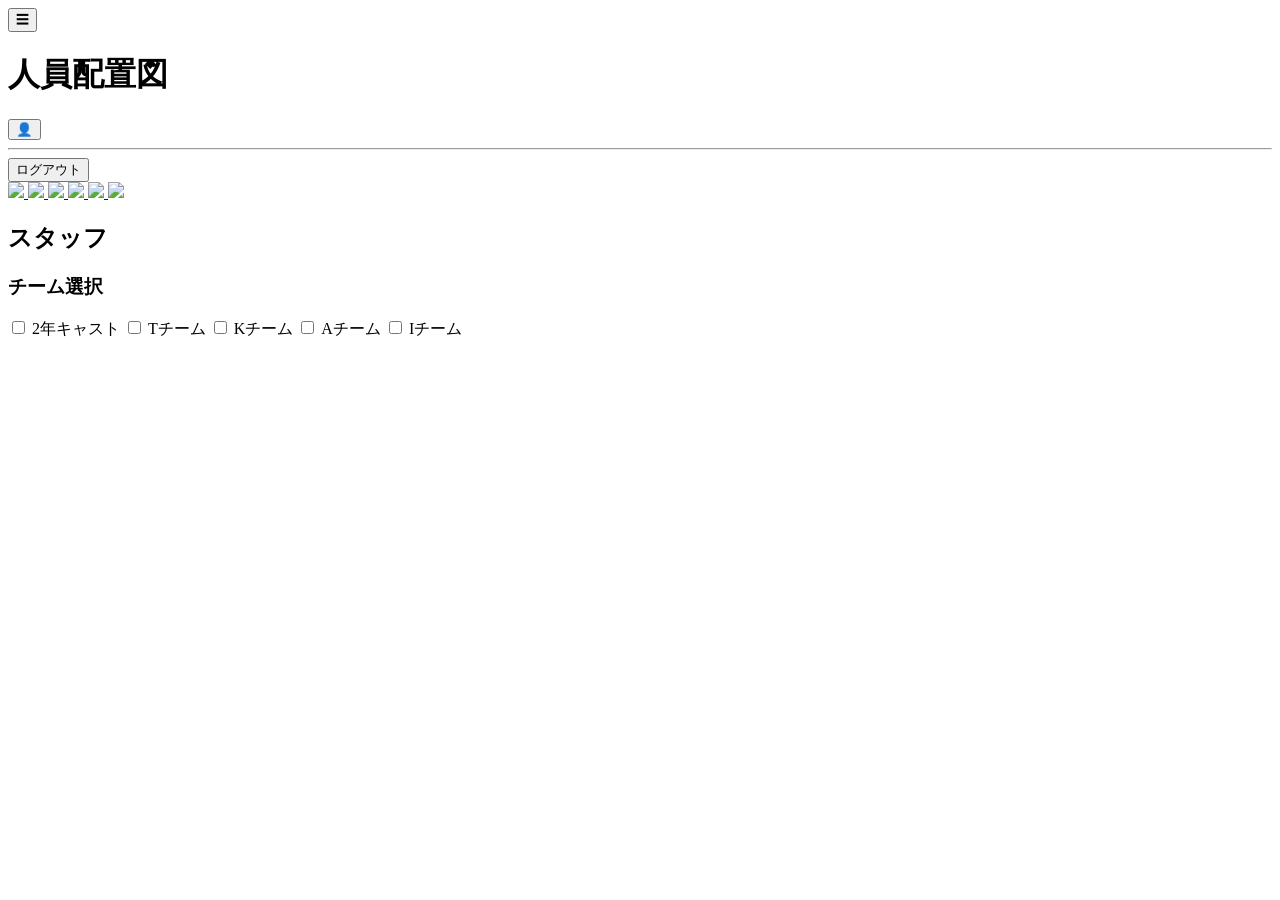
==== arrangement.html @ d9807ace "２年キャスト追加" ====
<!DOCTYPE html>
<html lang="ja">
<head>
<meta charset="UTF-8">
<title>人員配置図</title>
<link rel="stylesheet" href="style.css">
<link rel="stylesheet" href="mobile.css">
<link rel="stylesheet" href="color.css">
<link rel="icon" href="icons/Tokyo_AIfavicon.png" type="image/x-icon">
</head>

<body>

<header class="topbar">
    <div class="topbar-left">
        <button class="menu-toggle" onclick="toggleMenu()">☰</button>
        <h1>人員配置図</h1>
    </div>
    <div class="topbar-right">
        <div id="headerClock" class="header-clock"></div>
    <div class="profile">
        <button id="profileBtn" class="profile-btn">👤</button>
        <div id="profileMenu" class="profile-menu">
            <div class="profile-name" id="profileName"></div>
            <hr>
            <button id="logoutBtn" class="logout-btn">ログアウト</button>
        </div>
    </div>
</header>

<nav id="sidebar" class="sidebar open">
    <a href="home.html" title="家">
        <img src="icons/home.png">
    </a>
    <a href="list.html" title="座席表管理">
        <img src="icons/char.png">
    </a>
    <a href="chat.html" title="チャット">
        <img id="chatIcon" src="icons/chat.png">
    </a>
    <a href="manage.html" title="当日名簿">
        <img src="icons/Registrant_list.png">
    </a>
    <a href="arrangement.html" title="配置図">
        <img src="icons/arrangement.png">
    </a>
    <a href="roulette.html" title="ルーレット">
        <img src="icons/roulette.png">
    </a>
</nav>

<div class="page">

<div class="arrangement-wrapper">

    <!-- 左パネル -->
    <div class="left-panel">

        <h2>スタッフ</h2>

        <h3>チーム選択</h3>
        <label><input type="checkbox" value="2"> 2年キャスト</label>
        <label><input type="checkbox" value="T"> Tチーム</label>
        <label><input type="checkbox" value="K"> Kチーム</label>
        <label><input type="checkbox" value="A"> Aチーム</label>
        <label><input type="checkbox" value="I"> Iチーム</label>

        <div id="teamResult" class="member-list"></div>
    </div>

    <!-- 教室エリア -->
    <div class="class-area">

        <div class="class-box" data-room="受付"></div>
        <div class="class-box" data-room="欠席"></div>
        <div class="class-box" data-room="20A"></div>
        <div class="class-box" data-room="20B"></div>
        <div class="class-box" data-room="30A"></div>
        <div class="class-box" data-room="30B"></div>
        <div class="class-box" data-room="40A"></div>
        <div class="class-box" data-room="40B"></div>
        <div class="class-box" data-room="50A"></div>
        <div class="class-box" data-room="50B"></div>
        

    </div>
    <div class="class-area2"></div>

</div>
</div>
<script>
function toggleMenu(){
    const sidebar=document.getElementById("sidebar");
    const page=document.getElementById("page");

    sidebar.classList.toggle("close");
    page.classList.toggle("full");
}

</script>
<script type="module" src="layout.js"></script>
<script type="module" src="arrangement.js"></script>
<script type="module" src="script.js"></script>
</body>
</html>
---- color.css ----
.member{
  padding:6px 8px;
  border-radius:6px;
  margin:4px 0;
  font-weight:bold;
  color:rgb(0, 0, 0);
}


/* チーム色 */
.team-T{ background:#ff9966; }  /* 青 */
.team-K{ background:#66ccff; }  /* オレンジ */
.team-A{ background:#cc66ff; }  /* 緑 */
.team-I{ background:#99ff66; }  /* 紫 */
.team-2{ background:#ff66cc; }  /* ピンク */

/* ===== 教室ごとの背景 ===== */
.class-box[data-room="受付"]{
  background:#fce4ec;
}

.class-box[data-room="20A"]{
  background:#e3f2fd;
}

.class-box[data-room="20B"]{
  background:#e3f2fd;
}

.class-box[data-room="30A"]{
  background:#fff3e0;
}

.class-box[data-room="30B"]{
  background:#fff3e0;
}

.class-box[data-room="40A"]{
  background:#ede7f6;
}

.class-box[data-room="40B"]{
  background:#ede7f6;
}

.class-box[data-room="50A"]{
  background:#e0f7fa;
}

.class-box[data-room="50B"]{
  background:#e0f7fa;
}

.class-box[data-room="欠席"]{
  background:#d3d3d3;
  color:black;
}
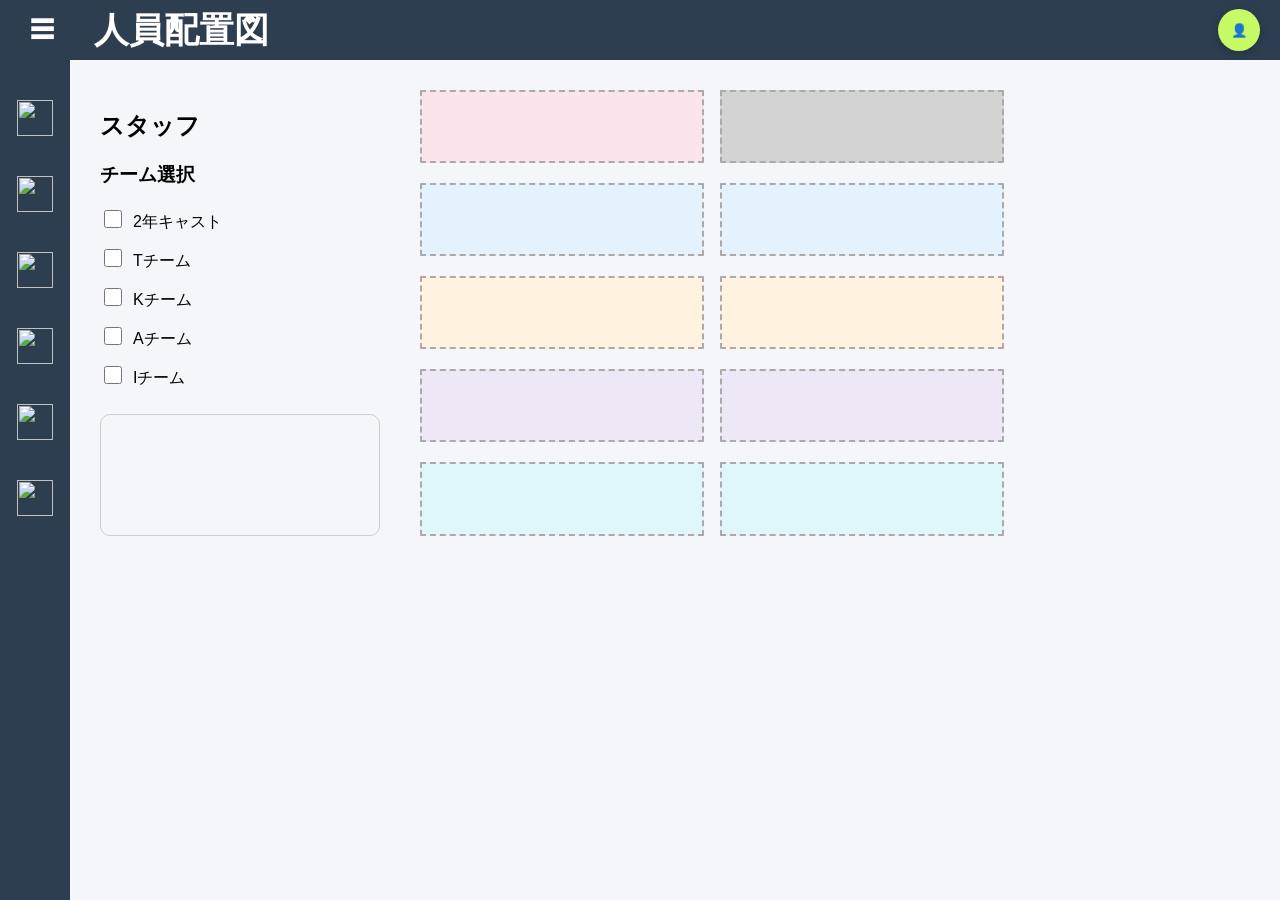
==== commit d922e842: "変更" ====
--- a/arrangement.html
+++ b/arrangement.html
@@ -100,6 +100,5 @@
 </script>
 <script type="module" src="layout.js"></script>
 <script type="module" src="arrangement.js"></script>
-<script type="module" src="script.js"></script>
 </body>
 </html>
--- a/style.css
+++ b/style.css
@@ -0,0 +1,1708 @@
+/* ===== 全体 ===== */
+body{
+    font-family:"Segoe UI","Noto Sans JP",sans-serif;
+    background:#f4f6f9;
+    margin:0;
+}
+
+/* コンテナ */
+.container{
+    width:95%;
+    margin:20px auto;
+    background:white;
+    padding:20px;
+    border-radius:10px;
+    box-shadow:0 5px 15px rgba(0,0,0,0.1);
+}
+
+/* 検索ボックス */
+input{
+    width:300px;
+    padding:8px;
+    margin-bottom:10px;
+}
+
+/* ===== スクロール領域 ===== */
+.table-wrapper{
+    overflow:auto;
+    max-height:70vh;
+    border:1px solid #ddd;
+}
+
+/* ===== テーブル基本 ===== */
+.visitor-table{
+    border-collapse:separate;
+    border-spacing:0;
+    min-width:1800px;
+    background:white;
+}
+
+th,td{
+    padding:8px 12px;
+    border:1px solid #ccc;
+    white-space:nowrap;
+    background:white;
+    font-size:14px;
+}
+
+/* ===== ヘッダー固定 ===== */
+.sticky-head{
+    position:sticky;
+    top:0;
+    background:#eef1f4;
+    z-index:4;
+}
+
+/* ===== 左固定列 ===== */
+.sticky-col{
+    position:sticky;
+    background:white;
+    z-index:3;
+}
+
+/* ヘッダーと固定列の重なり */
+th.sticky-col.sticky-head{
+    z-index:6;
+    background:#e4e8ed;
+}
+
+/* ===== 固定列の幅（ズレ防止） ===== */
+/* 1列目：番号 */
+.visitor-table th:nth-child(1),
+.visitor-table td:nth-child(1){
+    width:80px;
+    min-width:80px;
+    max-width:80px;
+    left:0;
+}
+
+/* 2列目：体験場所 */
+.visitor-table th:nth-child(2),
+.visitor-table td:nth-child(2){
+    width:120px;
+    min-width:120px;
+    max-width:120px;
+    left:80px;
+}
+
+/* 3列目：名前 */
+.visitor-table th:nth-child(3),
+.visitor-table td:nth-child(3){
+    width:150px;
+    min-width:150px;
+    max-width:150px;
+    left:200px;
+}
+
+/* 4列目：よみがな */
+.visitor-table th:nth-child(4),
+.visitor-table td:nth-child(4){
+    width:180px;
+    min-width:180px;
+    max-width:180px;
+    left:350px;
+}
+
+/* 5列目：よみがな */
+.visitor-table th:nth-child(5),
+.visitor-table td:nth-child(5){
+    width:210px;
+    min-width:210px;
+    max-width:210px;
+    left:500px;
+}
+
+/* ===== その他列（見やすさ調整） ===== */
+.visitor-table th:nth-child(n+6),
+.visitor-table td:nth-child(n+6){
+    min-width:140px;
+}
+
+/* ===== 行ホバー ===== */
+tbody tr:hover td{
+    background:#f7fbff;
+}
+
+/* ===== ボタン ===== */
+button{
+    padding:6px 10px;
+    border:none;
+    border-radius:6px;
+    background:#2b7cff;
+    color:white;
+    cursor:pointer;
+    font-weight: bold;
+}
+
+button:hover{
+    background:#1f5fd1;
+}
+
+/* 削除ボタン */
+button.delete{
+    background:#e55353;
+}
+
+button.delete:hover{
+    background:#c0392b;
+}
+
+/* ===== スクロールバー少し見やすく ===== */
+.table-wrapper::-webkit-scrollbar{
+    height:10px;
+    width:10px;
+}
+
+.table-wrapper::-webkit-scrollbar-thumb{
+    background:#cfd6dd;
+    border-radius:10px;
+}
+
+.table-wrapper::-webkit-scrollbar-thumb:hover{
+    background:#aeb6bf;
+}
+
+/* ===== レイアウト ===== */
+.topbar{
+    height:60px;
+    background:#2c3e50;
+    color:white;
+    display:flex;
+    align-items:center;
+    justify-content:space-between;
+    padding:0 20px;
+    position:fixed;
+    top:0;
+    left:0;
+    right:0;
+    z-index:1000;
+}
+
+/* チャット */
+.chat-box{
+    background:white;
+    border-radius:10px;
+    box-shadow:0 4px 12px rgba(0,0,0,0.1);
+    height:45%;
+    display:flex;
+    flex-direction:column;
+    width:965px;
+    max-height:410px;
+}
+
+.chat-log{
+    flex:1;
+    padding:10px;
+    overflow-y:auto;
+}
+
+.chat-input{
+    display:flex;
+    border-top:1px solid #ddd;
+}
+
+.chat-input input{
+    flex:1;
+    padding:10px;
+    border:none;
+}
+
+/* ショートカット */
+.shortcut{
+    margin-top:20px;
+}
+
+/* ショートカット全体 */
+.shortcut{
+    margin-top:25px;
+    display:flex;
+    gap:20px;
+}
+
+/* カードボタン */
+.shortcut .card{
+    width:230px;
+    height:140px;
+    background:white;
+    border-radius:14px;
+    text-decoration:none;
+    color:#333;
+
+    display:flex;
+    flex-direction:column;
+    align-items:center;
+    justify-content:center;
+
+    box-shadow:0 6px 18px rgba(0,0,0,0.12);
+    transition:0.25s;
+}
+
+/* アイコン */
+.shortcut .card img{
+    width:70px;
+    height:70px;
+    margin-bottom:8px;
+}
+
+/* 文字 */
+.shortcut .card span{
+    font-size:17px;
+    font-weight:600;
+}
+
+/* ホバー */
+.shortcut .card:hover{
+    transform:translateY(-5px);
+    box-shadow:0 10px 25px rgba(0,0,0,0.18);
+    background:#f2f7ff;
+}
+
+/* 押したとき */
+.shortcut .card:active{
+    transform:scale(0.97);
+}
+
+#digitalClock{
+    font-size:28px;
+    margin-top:15px;
+}
+
+/* ===== レイアウト全体 ===== */
+.layout{
+    display:flex;
+    margin-top:60px;   /* ← header分 */
+    min-height:calc(100vh - 60px);
+}
+
+/* ===== 固定サイドバー ===== */
+.sidebar{
+    position:fixed;
+    top:60px;
+    left:0;
+    width:70px;
+    height:calc(100vh - 60px);
+}
+
+.sidebar a{
+    font-size:22px;
+    color:white;
+    text-decoration:none;
+    margin:20px 0;
+    transition:0.2s;
+}
+
+.sidebar a:hover{
+    transform:scale(1.2);
+}
+
+/* メインと時計を右にずらす */
+.main{
+    flex:1;
+    padding:20px;
+    transition:0.3s;
+    position: relative;
+}
+
+.clock-area{
+    width:260px;
+    padding:20px;
+}
+
+.clock-panel{
+    margin-left:70px;
+}
+
+.sidebar a{
+    width:40px;
+    height:40px;
+    margin:18px 0;
+    display:flex;
+    align-items:center;
+    justify-content:center;
+    border-radius:12px;
+    transition:0.2s;
+}
+
+/* 画像サイズ固定 */
+.sidebar a img{
+    width:36px;
+    height:36px;
+    object-fit:contain;
+    pointer-events:none;
+}
+
+/* ホバー効果 */
+.sidebar a:hover{
+    background:#3b5166;
+    transform:scale(1.1);
+}
+
+/* 押した時 */
+.sidebar a:active{
+    transform:scale(0.95);
+}
+
+.chat-layout{
+    display:flex;
+    height:calc(100vh - 60px);
+    position:relative;
+    z-index:10;   /* ← 追加 */
+}
+
+
+/* 左ユーザー設定 */
+.user-panel{
+    width:260px;
+    background:#ffffff;
+    padding:15px;
+    border-right:1px solid #ddd;
+}
+
+.user-buttons{
+    display:grid;
+    grid-template-columns:1fr 1fr;
+    gap:8px;
+    margin-bottom:15px;
+}
+
+.user-buttons button{
+    padding:10px;
+    border:none;
+    background:#e9f0ff;
+    border-radius:8px;
+    cursor:pointer;
+}
+
+.user-buttons button.active{
+    background:#4a90e2;
+    color:white;
+}
+
+.other{
+    display:flex;
+    gap:5px;
+    margin-bottom:10px;
+}
+
+.current{
+    font-weight:bold;
+    font-size:25px
+}
+
+/* チャット */
+.chat-panel{
+    flex:1;
+    display:flex;
+    flex-direction:column;
+}
+
+.chat-log{
+    flex:1;
+    padding:15px;
+    overflow-y:auto;
+}
+
+.msg{
+    margin-bottom:10px;
+}
+
+.msg .name{
+    font-weight:bold;
+    color:#4a90e2;
+}
+
+.menu-toggle{
+    font-size:24px;
+    margin-right:15px;
+    background:none;
+    border:none;
+    color:white;
+    cursor:pointer;
+}
+
+.sidebar{
+    position:fixed;
+    top:60px;
+    left:0;
+    width:70px;
+    height:calc(100vh - 60px);
+    background:#2c3e50;
+    display:flex;
+    flex-direction:column;
+    align-items:center;
+    padding-top:20px;
+    transition:0.25s;
+    z-index:100;
+}
+
+/* 閉じた状態 */
+.sidebar.close{
+    width:0;
+    overflow:hidden;
+}
+
+.page{
+    margin-top:60px;
+    position:relative;
+    z-index:5;  /* ← 追加 */
+}
+
+
+/* サイドバー表示時 */
+.page.shift{
+    margin-left:70px;
+}
+.page2.shift{
+    margin-left:80px;
+}
+
+/* 非表示時 */
+.page.full{
+    margin-left:0;
+}
+
+.chat-title{
+    padding:10px 15px;
+    font-weight:bold;
+    border-bottom:1px solid #ddd;
+    background:#f7f9fc;
+}
+
+.chat-log{
+    height:100%;
+    padding:10px;
+    overflow-y:auto;
+    font-size:25px;
+}
+
+/* メッセージ表示 */
+.chat-item{
+    padding:6px 8px;
+    margin-bottom:6px;
+    border-radius:6px;
+    background:#eef4ff;
+}
+
+.chat-item .name{
+    font-weight:bold;
+    color:#2b7cff;
+    margin-right:8px;
+}
+
+.chat-item .time{
+    float:right;
+    font-size:11px;
+    color:#888;
+}
+
+.logout-btn{
+    width:100%;
+    padding:12px;
+    background: #ff3741;
+}
+
+.logout-btn:hover{
+    background:#ffecec;
+    color:#d60000;
+}
+
+/* ===== プロフィール ===== */
+.profile-btn{
+    width:42px;
+    height:42px;
+    border-radius:50%;
+    border:none;
+    overflow:hidden;
+    background:#fff;
+    cursor:pointer;
+    box-shadow:0 2px 8px rgba(0,0,0,0.2);
+}
+
+.profile-btn img{
+    width:100%;
+    height:100%;
+    object-fit:cover;
+}
+
+/* ドロップダウン */
+.profile-menu{
+    position:absolute;
+    right:0;
+    top:55px;
+    width:250px;
+    background:white;
+    border-radius:10px;
+    box-shadow:0 8px 25px rgba(0,0,0,0.2);
+    display:none;
+    overflow:hidden;
+    z-index:20000;
+    color:#000000
+}
+
+.profile-menu.show{
+    display:block;
+}
+
+.profile-name{
+    padding:12px;
+    font-weight:bold;
+    background:#f0ffad;
+}
+
+.topbar{
+    height:60px;
+    background:#2c3e50;
+    color:white;
+    display:flex;
+    align-items:center;
+    justify-content:space-between;
+    padding:0 20px;
+
+    position:fixed;   /* ← 統一 */
+    top:0;
+    left:0;
+    right:0;
+    z-index:1000;
+}
+
+.topbar-left{
+    display:flex;
+    align-items:center;
+    gap:15px;
+}
+
+.topbar h1{
+    margin:0;
+    font-size:20px;
+}
+
+.profile{
+    position:relative;  /* ← absoluteやめる */
+}
+
+/* ===== ヘッダー ===== */
+.topbar{
+    height:60px;
+    background:#2c3e50;
+    color:white;
+    display:flex;
+    align-items:center;
+    justify-content:space-between;
+    padding:0 20px;
+
+    position:fixed;
+    top:0;
+    left:0;
+    right:0;
+    z-index:1000;
+}
+
+.topbar-left{
+    display:flex;
+    align-items:center;
+    gap:15px;
+}
+
+.topbar h1{
+    margin:0;
+    font-size:20px;
+}
+
+.menu-toggle{
+    font-size:24px;
+    background:none;
+    border:none;
+    color:white;
+    cursor:pointer;
+}
+
+/* ===== サイドバー ===== */
+.sidebar{
+    position:fixed;
+    top:60px;
+    left:0;
+    width:70px;
+    height:calc(100vh - 60px);
+    background:#2c3e50;
+    display:flex;
+    flex-direction:column;
+    align-items:center;
+    padding-top:20px;
+    z-index:50;
+}
+
+.sidebar.close{
+    width:0;
+    overflow:hidden;
+}
+
+.sidebar a{
+    width:40px;
+    height:40px;
+    margin:18px 0;
+    display:flex;
+    align-items:center;
+    justify-content:center;
+    border-radius:12px;
+}
+
+.sidebar a img{
+    width:36px;
+    height:36px;
+}
+
+/* ===== ページ全体 ===== */
+.page{
+    margin-top:60px;
+    margin-left:70px;
+    transition:0.3s;
+}
+
+.page.full{
+    margin-left:0;
+}
+
+/* ===== chatレイアウト ===== */
+.chat-layout{
+    display:flex;
+    height:calc(100vh - 60px);
+}
+
+.user-panel{
+    width:260px;
+    background:#fff;
+    padding:15px;
+    border-right:1px solid #ddd;
+}
+
+.user-buttons{
+    display:grid;
+    grid-template-columns:1fr 1fr;
+    gap:8px;
+    margin-bottom:15px;
+}
+
+.user-buttons button{
+    padding:10px;
+    border:none;
+    background:#e9f0ff;
+    border-radius:8px;
+    cursor:pointer;
+}
+
+.user-buttons button.active{
+    background:#4a90e2;
+    color:white;
+}
+
+.chat-panel{
+    flex:1;
+    display:flex;
+    flex-direction:column;
+}
+
+.chat-log{
+    flex:1;
+    padding:15px;
+    overflow-y:auto;
+}
+
+.chat-input{
+    display:flex;
+    border-top:1px solid #ddd;
+}
+
+.chat-input input{
+    flex:1;
+    padding:10px;
+    border:none;
+}
+
+/* ===== プロフィール ===== */
+.profile{
+    position:relative;
+}
+
+.profile-btn{
+    width:42px;
+    height:42px;
+    border-radius:50%;
+    border:none;
+    background:#fff;
+    cursor:pointer;
+}
+
+.profile-menu{
+    position:absolute;
+    right:0;
+    top:55px;
+    width:250px;
+    background:white;
+    border-radius:10px;
+    box-shadow:0 8px 25px rgba(0,0,0,0.2);
+    display:none;
+    z-index:2000;
+}
+
+.profile-menu.show{
+    display:block;
+}
+
+
+/* ===== ヘッダー ===== */
+.topbar{
+    height:60px;
+    background:#2c3e50;
+    color:white;
+    display:flex;
+    align-items:center;
+    justify-content:space-between;
+    padding:0 20px;
+    position:fixed;
+    top:0;
+    left:0;
+    right:0;
+    z-index:1000;
+}
+
+.topbar-left{
+    display:flex;
+    align-items:center;
+    gap:15px;
+}
+
+.topbar h1{
+    margin:0;
+    font-size:35px;
+}
+
+.menu-toggle{
+    font-size:24px;
+    background:none;
+    border:none;
+    color:white;
+    cursor:pointer;
+}
+
+/* ===== サイドバー ===== */
+.sidebar{
+    position:fixed;
+    top:60px;
+    left:0;
+    width:70px;
+    height:calc(100vh - 60px);
+    background:#2c3e50;
+    display:flex;
+    flex-direction:column;
+    align-items:center;
+    padding-top:20px;
+    z-index:500;   /* ← ヘッダーより下 */
+}
+
+.sidebar.close{
+    width:0;
+    overflow:hidden;
+}
+
+.sidebar a{
+    width:40px;
+    height:40px;
+    margin:18px 0;
+    display:flex;
+    align-items:center;
+    justify-content:center;
+    border-radius:12px;
+}
+
+.sidebar a img{
+    width:36px;
+    height:36px;
+}
+
+/* ===== ページ全体 ===== */
+.page{
+    margin-top:60px;
+    margin-left:70px;
+    transition:0.3s;
+}
+
+.page.full{
+    margin-left:0;
+}
+
+/* ===== chatレイアウト ===== */
+.chat-layout{
+    display:flex;
+    height:calc(100vh - 60px);
+}
+
+.user-panel{
+    width:260px;
+    background:#fff;
+    padding:15px;
+    border-right:1px solid #ddd;
+}
+
+.chat-panel{
+    flex:1;
+    display:flex;
+    flex-direction:column;
+}
+
+.chat-log{
+    flex:1;
+    padding:15px;
+    overflow-y:auto;
+}
+
+.chat-input{
+    display:flex;
+    border-top:1px solid #ddd;
+}
+
+.chat-input input{
+    flex:1;
+    padding:10px;
+    border:none;
+    height:57%;
+}
+
+.chat-input button{
+    width:100px;
+    height:45px;
+    margin-top:-9px;
+    right:2px;
+    position:absolute;
+}
+
+/* ===== プロフィール ===== */
+.profile{
+    position:relative;
+}
+
+.profile-btn{
+    width:42px;
+    height:42px;
+    border-radius:50%;
+    border:none;
+    background:#c6fb65;
+    cursor:pointer;
+}
+
+.profile-menu{
+    position:absolute;
+    right:0;
+    top:55px;
+    width:250px;
+    background:white;
+    border-radius:10px;
+    box-shadow:0 8px 25px rgba(0,0,0,0.2);
+    display:none;
+    z-index:2000;
+}
+
+.profile-menu.show{
+    display:block;
+}
+
+.main{
+    margin-left:70px;   /* ← 超重要 */
+}
+
+.sheet-frame{
+    margin-top:20px;
+}
+
+.sheet-frame iframe{
+    width:100%;
+    height:70vh;
+    border:none;
+    border-radius:10px;
+    background:white;
+}
+
+/* ===== ヘッダー右上 時計 ===== */
+.header-clock{
+    color:white;
+    font-size:14px;
+    margin-right:15px;
+    white-space:nowrap;
+    font-weight:bold;
+}
+
+.topbar-right{
+    display:flex;
+    align-items:center;
+    gap:15px;
+}
+
+.header-clock{
+    color:rgb(0, 234, 255);
+    font-size:20px;
+    font-weight:bold;
+    white-space:nowrap;
+}
+
+.arrangement-container {
+    display: flex;
+    gap: 40px;
+    padding: 20px;
+}
+
+.staff-area {
+    width: 250px;
+}
+
+.staff-list {
+    display: flex;
+    flex-direction: column;
+    gap: 10px;
+}
+
+.staff-card {
+    background: #3498db;
+    color: white;
+    padding: 10px;
+    border-radius: 8px;
+    cursor: grab;
+    text-align: center;
+}
+
+.class-area {
+    display: grid;
+    grid-template-columns: repeat(2, 280px);
+    gap: 20px;
+}
+
+.class-box {
+    min-height: 120px;
+    border: 2px dashed #ccc;
+    border-radius: 10px;
+    padding: 10px;
+    font-weight: bold;
+}
+
+
+
+.team-selector {
+    margin: 20px 0;
+}
+
+#teamResult {
+    margin-top: 20px;
+    padding: 10px;
+    border: 1px solid #ccc;
+    border-radius: 10px;
+}
+.member {
+    padding: 6px;
+    background: #3498db;
+    color: white;
+    margin: 5px 0;
+    border-radius: 6px;
+}
+
+.team-selector {
+    margin: 20px 0;
+}
+
+#teamResult {
+    margin-top: 20px;
+    padding: 10px;
+    border: 1px solid #ccc;
+    border-radius: 10px;
+}
+
+.team-title {
+    font-weight: bold;
+    margin-top: 15px;
+}
+
+.member {
+    padding: 6px;
+    background: #3498db;
+    color: white;
+    margin: 5px 0;
+    border-radius: 6px;
+}
+
+.arrangement-wrapper {
+    display: flex;
+    gap: 40px;
+    padding: 30px;
+}
+
+.left-panel {
+    width: 280px;
+}
+
+.right-panel {
+    flex: 1;
+    display: flex;
+    justify-content: center;
+    align-items: flex-start;
+}
+
+.room-box {
+    width: 500px;
+    height: 300px;
+    background: #1f5f75;
+    border: 3px solid #0f3d4d;
+    border-radius: 6px;
+    position: relative;
+}
+
+.room-title {
+    position: absolute;
+    top: 10px;
+    left: 50%;
+    transform: translateX(-50%);
+    color: white;
+    font-size: 26px;
+    font-weight: bold;
+}
+
+.member-list {
+    margin-top: 20px;
+}
+
+.member-item {
+    margin: 6px 0;
+    font-size: 18px;
+}
+
+.other-btn {
+    margin-top: 20px;
+    padding: 8px 16px;
+    background: #1f5f75;
+    color: white;
+    border: none;
+    border-radius: 6px;
+    cursor: pointer;
+}
+
+.left-panel label {
+    display: flex;
+    align-items: center;
+    gap: 8px;
+    margin: 8px 0;
+    cursor: pointer;
+}
+
+.left-panel input[type="checkbox"] {
+    width: 18px;
+    height: 18px;
+}
+
+.arrangement-wrapper {
+    display: flex;
+    gap: 40px;
+    padding: 30px;
+}
+
+.left-panel {
+    width: 280px;
+    overflow-y: auto;
+}
+
+.left-panel label {
+    display: flex;
+    align-items: center;
+    gap: 8px;
+    margin: 8px 0;
+    cursor: pointer;
+}
+
+.left-panel input[type="checkbox"] {
+    width: 18px;
+    height: 18px;
+}
+
+.member-list {
+    margin-top: 20px;
+    min-height: 100px;
+    border: 1px solid #ccc;
+    border-radius: 10px;
+    padding: 10px;
+}
+
+.member {
+    padding: 8px;
+    background: #3498db;
+    color: white;
+    margin: 6px 0;
+    border-radius: 6px;
+    cursor: grab;
+}
+
+.other-btn {
+    margin-top: 20px;
+    padding: 8px 16px;
+    background: #1f5f75;
+    color: white;
+    border: none;
+    border-radius: 6px;
+}
+
+.class-box {
+    min-height: 0%;
+    width: 270px;
+    border: 2px dashed #aaa;
+    border-radius: 1px;
+    padding: 5px;
+    font-weight: bold;
+
+    display: grid;
+    grid-template-columns: repeat(2, 1fr);
+    gap: 8px;
+    align-content: start;
+
+    font-size:120%;
+}
+
+.room-title {
+    grid-column: 1 / span 2;
+    font-weight: bold;
+    margin-bottom: 6px;
+}
+
+/* 背景 */
+.modal-overlay {
+  position: fixed;
+  inset: 0;
+  background: rgba(0,0,0,0.5);
+  display: none;              /* 初期は非表示 */
+  align-items: center;
+  justify-content: center;
+  z-index: 9999;
+}
+
+/* 表示状態 */
+.modal-overlay.show {
+  display: flex;
+}
+
+/* モーダル本体 */
+.modal {
+  background: white;
+  width: 400px;
+  border-radius: 10px;
+  padding: 20px;
+  animation: fadeIn 0.2s ease;
+}
+
+/* ヘッダー */
+.modal-header {
+  display: flex;
+  justify-content: space-between;
+  align-items: center;
+}
+
+/* 閉じるボタン */
+.close-btn {
+  background: none;
+  border: none;
+  font-size: 20px;
+  cursor: pointer;
+}
+
+/* アニメーション */
+@keyframes fadeIn {
+  from { transform: scale(0.9); opacity: 0; }
+  to   { transform: scale(1); opacity: 1; }
+}
+
+/* 背景ぼかし */
+.modal-overlay {
+  position: fixed;
+  inset: 0;
+  background: rgba(255,255,255,0.75);
+  backdrop-filter: blur(6px);
+  display: none;
+  align-items: center;
+  justify-content: center;
+  z-index: 9999;
+}
+
+.modal-overlay.show {
+  display: flex;
+}
+
+/* 本体 */
+.notice-modal {
+  width: 80%;
+  max-width: 900px;
+  background: white;
+  padding: 50px;
+  border-radius: 6px;
+  position: relative;
+
+  transform: scale(0.9);
+  opacity: 0;
+  transition: all 0.25s ease;
+}
+
+.modal-overlay.show .notice-modal {
+  transform: scale(1);
+  opacity: 1;
+}
+
+/* タイトル */
+.notice-header {
+  display: flex;
+  justify-content: space-between;
+  align-items: center;
+}
+
+.notice-header h2 {
+  font-size: 48px;
+  font-weight: 300;
+  margin: 0;
+}
+
+.notice-pen {
+  font-size: 28px;
+}
+
+/* 入力エリア */
+#noticeInput {
+  width: 93%;
+  height: 350px;
+  margin-top: 30px;
+
+  font-size: 22px;
+  padding: 20px;
+
+  border: 2px dashed #ccc;
+  border-radius: 4px;
+
+  resize: none;
+  outline: none;
+}
+
+#noticeInput:focus {
+  border-color: #2b7cff;
+}
+
+/* ボタン */
+.notice-actions {
+  margin-top: 25px;
+  text-align: right;
+}
+
+.save-btn {
+  padding: 10px 20px;
+  font-size: 18px;
+  background: #2b7cff;
+  color: white;
+  border: none;
+  border-radius: 6px;
+  cursor: pointer;
+}
+
+.save-btn:hover {
+  background: #1f5fd1;
+}
+
+.modal-overlay {
+  display: none;
+}
+
+.modal-overlay.show {
+  display: flex;
+}
+
+.notice-header {
+  display: flex;
+  justify-content: space-between;
+  align-items: center;
+}
+
+.notice-pen {
+  width: 40px;
+  cursor: pointer;
+  transition: transform 0.2s ease, opacity 0.2s ease;
+}
+
+.notice-pen:hover {
+  transform: rotate(-10deg) scale(1.1);
+  opacity: 0.8;
+}
+
+.notice-section {
+  background: white;
+  padding: 40px;
+  border-radius: 12px;
+  box-shadow: 0 5px 15px rgba(0,0,0,0.08);
+  margin-bottom: 40px;
+}
+
+.notice-header {
+  display: flex;
+  justify-content: space-between;
+  align-items: center;
+}
+
+.notice-header h2 {
+  font-size: 36px;
+  font-weight: 400;
+  margin: 0;
+}
+
+.notice-pen {
+  width: 35px;
+  cursor: pointer;
+  transition: transform 0.2s ease;
+}
+
+.notice-pen:hover {
+  transform: rotate(-10deg) scale(1.1);
+}
+
+.notice-preview {
+  margin-top: 30px;
+  font-size: 20px;
+  white-space: pre-wrap;
+  min-height: 200px;
+}
+
+.notice-editor {
+  width: 93%;
+  min-height: 250px;
+  margin-top: 30px;
+  padding: 20px;
+  font-size: 20px;
+  border: 2px dashed #ccc;
+  border-radius: 6px;
+  resize: none;
+}
+
+.notice-overlay {
+  position: fixed;
+  inset: 0;
+  background: rgba(0,0,0,0.5);
+  display: none;
+  align-items: center;
+  justify-content: center;
+  z-index: 9999;
+}
+
+.notice-overlay.show {
+  display: flex;
+}
+
+.notice-popup {
+  width: 80%;
+  max-width: 900px;
+  background: white;
+  padding: 50px;
+  border-radius: 12px;
+  transform: scale(0.9);
+  opacity: 0;
+  transition: all 0.25s ease;
+}
+
+.notice-overlay.show .notice-popup {
+  transform: scale(1);
+  opacity: 1;
+}
+
+.notice-meta{
+  font-size:13px;
+  color:#666;
+  margin-top:5px;
+}
+
+.notice-header{
+  display:flex;
+  justify-content:space-between;
+  align-items:flex-start;
+}
+
+@media (min-width: 1000px){
+    .user-toggle-header{
+        display:none;
+    }
+}
+
+.name.system{
+  color:red;
+  font-weight:bold;
+}
+
+.sheet-info{
+  margin-top:10px;
+  text-align:center;
+  font-size:14px;
+}
+
+#infoQuantitative{
+  font-weight:bold;
+}
+
+#infoQualitative{
+  color:#666;
+}
+
+.sheet-card{
+  margin-top:15px;
+  padding:14px;
+  background:#ffffff;
+  border-radius:12px;
+  box-shadow:0 4px 10px rgba(0,0,0,0.08);
+  width:240px;
+  max-height:200px;
+}
+
+.sheet-row{
+  display:flex;
+  justify-content:space-between;
+  margin-bottom:8px;
+}
+
+.sheet-row2{
+  display:none;
+}
+
+.sheet-label{
+  font-weight:bold;
+  font-size:15px;
+  color:#666;
+  width:50px;
+}
+
+.sheet-value{
+  font-weight:bold;
+  color:#222;
+  font-size:12px;
+  max-height:33.6px;
+  max-width:200px;
+}
+
+.sheet-edit{
+  width:100%;
+  margin-top:10px;
+  padding:6px;
+  border:none;
+  border-radius:6px;
+  background:#2c5364;
+  color:white;
+  cursor:pointer;
+}
+
+.sheet-edit:hover{
+  background:#203a43;
+}
+
+.oc-frame{
+  width:125%;
+  min-height:610px;
+}
+
+/* カード */
+.shortcut{
+
+  display:flex;
+  gap:15px;
+
+}
+
+/* 振り返り */
+.review-boxpc{
+  font-size:13px;
+  position:absolute;
+  left:1000px;
+  width:420px;
+  background:white;
+  border-radius:14px;
+  padding:16px;
+  box-shadow:0 4px 12px rgba(0,0,0,0.08);
+  z-index:5;
+  height:108px;
+}
+
+.review-titlepc{
+  font-size:15px;
+  font-weight:bold;
+  margin-bottom:10px;
+  margin-block:0px;
+}
+
+.reactions{
+  margin-top:5px;
+}
+
+.reactionBtn{
+  border:none;
+  background:#eee;
+  padding:3px 8px;
+  margin-right:4px;
+  border-radius:8px;
+  cursor:pointer;
+  color:black;
+}
+
+
+.reactionBtn:hover{
+    background:#ddd;
+}
+
+.myReaction{
+  background:#4a8cff;
+  color:white;
+}
+
+.myReaction:hover{
+  background:#4d81db;
+}
+
+.chat-input{
+  display:flex;
+  align-items:center;
+  gap:8px;
+  position:relative;
+  top:4px;
+}
+
+.chat-input input{
+  flex:1;
+}
+
+/* スタンプボタン */
+.stamp-btn{
+  font-size:22px;
+  background:none;
+  border:none;
+  cursor:pointer;
+  top:92.5%;
+  position:absolute;
+  z-index:10;
+  right:100px;
+}
+
+/* ポップアップ */
+.stamp-picker{
+  position:absolute;
+  bottom:60px;
+  right:110px;
+
+  display:none;
+
+  background:white;
+  padding:10px;
+  border-radius:10px;
+  box-shadow:0 5px 15px rgba(0,0,0,0.2);
+
+  gap:8px;
+  flex-wrap:wrap;
+  width:260px;
+  max-height:300px;
+  overflow-y:auto;
+
+  z-index:9999;
+}
+
+.stamp-picker.show{
+  display:flex;
+}
+
+.stamp-btn:hover{
+    background:#bcbcbc;
+}
+
+/* スタンプ一覧内の画像を小さく */
+.stamp-picker img {
+  width: 32px;   /* 好きなサイズに変更 */
+  height: 32px;  /* 必要に応じて高さも調整 */
+  margin: 2px;   /* 画像同士の隙間 */
+  cursor: pointer;
+}
+
+.chat-stamp {
+  width: 32px;    /* 横幅 */
+  height: 32px;   /* 高さ */
+  vertical-align: middle; /* テキストと並んでも中央揃え */
+}
+
+#scrollBottomBtn{
+  position: fixed;
+  right: 20px;
+  bottom: 80px;
+
+  width: 45px;
+  height: 45px;
+
+  border-radius: 50%;
+  border: none;
+
+  background:#30ff30;
+  color: white;
+  font-size: 20px;
+
+  cursor: pointer;
+
+  display: none; /* 最初は非表示 */
+
+  box-shadow: 0 4px 10px rgba(0,0,0,0.2);
+  transition: 0.2s;
+
+  z-index:1000;
+}
+
+#scrollBottomBtn:hover{
+  transform: scale(1.1);
+  background:#3cd13c
+}
+
+.ai-textarea-wrap{
+  position: relative;
+  width: 100%;
+}
+
+.ai-textarea-wrap textarea{
+  width: 100%;
+  padding-right: 40px; /* ←ボタン分の余白 */
+  box-sizing: border-box;
+}
+
+.ai-btn{
+  position: absolute;
+  right: 8px;
+  top: 50%;
+  transform: translateY(-50%);
+  
+  background: none;
+  border: none;
+  cursor: pointer;
+  font-size: 18px;
+
+  opacity: 0.7;
+}
+
+.ai-btn:hover{
+  opacity: 1;
+}
+
+.msg {
+  margin-bottom: 10px;
+}
+
+.msg-time {
+  font-size: 11px;
+  color: gray;
+  text-align: right;
+}
+
+.sheet-embed,.sheet-style{
+    display:flex;
+    top:10px;
+    position:relative;
+    height:410px;
+    width:154px;
+    border-radius: 10px;
+    max-width:170px;
+}
+
+#footer {
+    display:none;
+}
--- a/mobile.css
+++ b/mobile.css
@@ -0,0 +1,338 @@
+/* =====================================================
+   📱 OC運営システム 完全スマホ最適化
+   iPhoneベース設計
+===================================================== */
+
+@media (max-width: 1000px){
+
+body:not(.captain-page){
+    font-size:15px;
+    zoom:1.8;
+}
+
+/* ===== ヘッダー ===== */
+.topbar{
+    height:55px;
+    padding:0 12px;
+}
+
+.topbar h1{
+    font-size:25px;
+}
+
+.header-clock{
+    display:none;
+}
+
+/* ===== サイドバー → 下部ナビ化 ===== */
+.sidebar{
+    position:fixed;
+    bottom:0;
+    top:auto;
+    width:100%;
+    height:80px;
+    flex-direction:row;
+    justify-content:space-around;
+    align-items:center;
+    padding:0;
+    background:#2c3e50;
+    z-index:2000;
+}
+
+.sidebar a{
+    margin:0;
+    width:45px;
+    height:45px;
+}
+
+.sidebar a img{
+    width:35px;
+    height:35px;
+}
+
+/* ===== ページ余白調整 ===== */
+.page,
+.main{
+    margin-left:0 !important;
+    margin-top:55px;
+    margin-bottom:70px;
+}
+
+.menu-toggle{
+    display:none;
+}
+
+/* ===== レイアウト縦化 ===== */
+.layout,
+.chat-layout,
+.arrangement-wrapper{
+    flex-direction:column;
+}
+
+/* =====================================================
+   💬 チャット画面
+===================================================== */
+
+.user-panel{
+    width:100%;
+    border-right:none;
+    border-bottom:1px solid #ddd;
+    max-height:160px;
+    overflow-y:auto;
+    padding:10px;
+}
+
+.user-buttons{
+    grid-template-columns:1fr 1fr;
+    gap:6px;
+}
+
+.user-buttons button{
+    padding:8px;
+    font-size:13px;
+}
+
+.current{
+    font-size:14px;
+}
+
+.chat-box{
+    width:100%;
+}
+
+.chat-layout{
+    display:flex;
+    flex-direction:column;
+    height:calc(100vh - 55px - 80px); 
+    /* ヘッダー55px + 下ナビ80pxを引く */
+}
+
+.chat-panel{
+    display:flex;
+    flex-direction:column;
+    flex:1;
+    min-height:0;
+}
+
+.chat-log{
+    flex:1;
+    overflow-y:auto;
+    padding:10px;
+}
+
+.chat-input{
+    background:white;
+    padding:10px;
+    border-top:1px solid #ddd;
+    width:100%;
+}
+
+.chat-input input{
+    font-size:16px;
+}
+
+.chat-input button{
+    width:80px;
+    font-size:14px;
+}
+
+/* トグルヘッダー表示 */
+.user-toggle-header{
+    background:#2b7cff;
+    color:white;
+    padding:12px;
+    text-align:center;
+    font-weight:bold;
+    border-radius:8px;
+    margin-bottom:10px;
+    cursor:pointer;
+}
+
+/* 折りたたみ初期状態 */
+.user-panel-body{
+    display:none;
+}
+
+/* 開いた時 */
+.user-panel-body.open{
+    display:block;
+}
+
+/* =====================================================
+   🏠 ホーム
+===================================================== */
+
+.shortcut{
+    flex-direction:column;
+    gap:12px;
+}
+
+.shortcut .card{
+    width:95%;
+    height:90px;
+    flex-direction:row;
+    justify-content:flex-start;
+    padding:10px 15px;
+}
+
+.shortcut .card img{
+    width:40px;
+    height:40px;
+    margin-right:15px;
+}
+
+.clock-area{
+    display:none;
+}
+
+/* =====================================================
+   📄 座席表 / 当日名簿
+===================================================== */
+
+.data-source-box{
+    display:none;
+    flex-direction:column;
+    gap:10px;
+}
+
+.data-source-box input{
+    display:none;
+}
+
+.sheet-frame iframe{
+    height:60vh;
+}
+
+/* テーブル横スクロール */
+.table-wrapper{
+    overflow-x:auto;
+}
+
+/* =====================================================
+   👑 管理者画面
+===================================================== */
+
+.container{
+    width:95%;
+    padding:15px;
+}
+
+.setting-box{
+    margin-bottom:20px;
+}
+
+.log-box{
+    max-height:250px;
+    font-size:13px;
+}
+
+/* =====================================================
+   🏫 配置図
+===================================================== */
+
+.left-panel{
+    width:100%;
+    display:none;
+}
+
+.class-area{
+    grid-template-columns:1fr 1fr;
+    gap:10px;
+}
+
+.class-box{
+    width:100%;
+    font-size:14px;
+    display: block;
+}
+
+/* =====================================================
+   🪟 モーダル
+===================================================== */
+
+.notice-popup,
+.notice-modal{
+    width:95%;
+    padding:20px;
+}
+
+.notice-header h2{
+    font-size:22px;
+}
+
+.notice-preview{
+    font-size:15px;
+}
+
+.notice-editor{
+    font-size:15px;
+}
+
+/* =====================================================
+   👤 プロフィールメニュー
+===================================================== */
+
+.profile-menu{
+    right:10px;
+    width:200px;
+}
+
+/* スクロールバー消す（iPhone用） */
+::-webkit-scrollbar{
+    display:none;
+}
+
+.class-area {
+    display: block;
+}
+
+.oc-frame{
+    width:100%;
+}
+
+.review-box{
+  position:static;
+  width:95%;
+  margin-top:12px;
+
+  background:white;
+  border-radius:14px;
+  padding:16px;
+  box-shadow:0 4px 12px rgba(0,0,0,0.08);
+
+  height:auto;
+}
+
+.review-title{
+  font-size:15px;
+  font-weight:bold;
+  margin-bottom:10px;
+  margin-block:0px;
+}
+
+
+.review-boxpc,.review-titlepc{
+    display:none;
+}
+
+.stamp-btn{
+  font-size:22px;
+  background:none;
+  border:none;
+  cursor:pointer;
+  top:95.5%;
+  position:absolute;
+  z-index:10;
+  right:10%;
+}
+}
+
+.stamp-picker{
+  right:10%;
+}
+
+@media (min-width: 1000px){
+    .review-box,.review-title{
+    display:none;
+}
+}
--- a/color.css
+++ b/color.css
@@ -12,7 +12,7 @@
 .team-K{ background:#66ccff; }  /* オレンジ */
 .team-A{ background:#cc66ff; }  /* 緑 */
 .team-I{ background:#99ff66; }  /* 紫 */
-.team-2{ background:#ff66cc; }  /* ピンク */
+.team-2{ background:#fffb14; }  /* 黄色 */
 
 /* ===== 教室ごとの背景 ===== */
 .class-box[data-room="受付"]{
